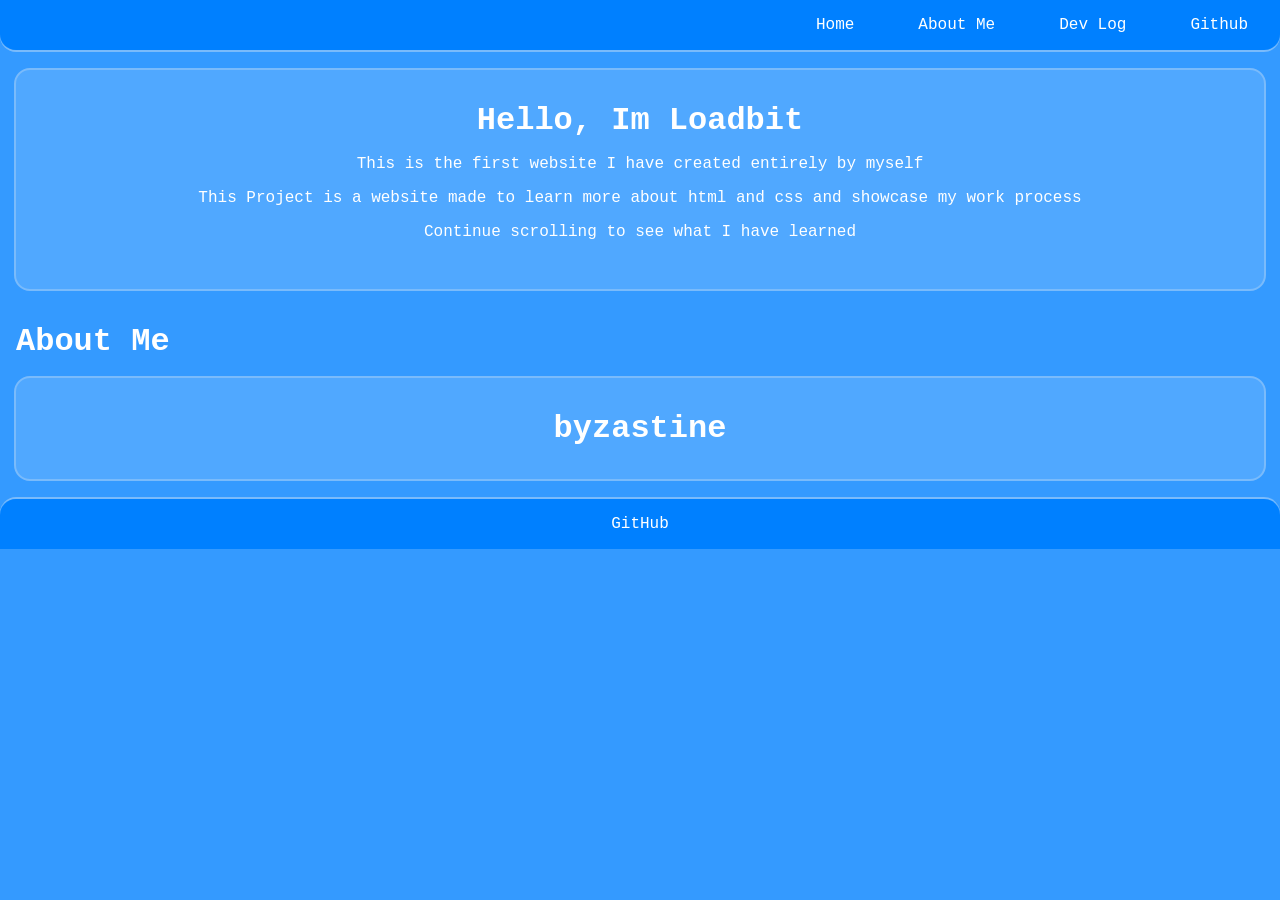
==== aboutme.html @ 250721a4 "Added More Basic Information" ====
<!DOCTYPE html>
<html lang="en">
<head>
    <meta charset="UTF-8">
    <meta name="viewport" content="width=device-width, initial-scale=1.0">
    <title>Loadbit</title>
    <link rel="stylesheet" href="style.css">
</head>

<body>
    <div class="body1">

        <main class="main1">
            <ul class="ul1">
                <li><a class="a1" href="index.html">Home</a></li>
                <li><a class="a1" href="aboutme.html">About Me</a></li>
                <li><a class="a1" href="devlog.html">Dev Log</a></li>
                <li><a class="a1" href="https://github.com/Loadbit6" target="_blank">Github</a></li>
            </ul>
        </main>

        <body> 
            <div class="body2">

                <main class="main2">
                    <h1>Hello, Im Loadbit</h1>
                    <p>This is the first website I have created entirely by myself</p>
                    <p>This Project is a website made to learn more about html and css and showcase my work process</p>
                    <p>Continue scrolling to see what I have learned</p>
                </main>

            </div>
        </body>
        <h2>About Me</h2>
        <body> 

            <div class="body3">
                
                <main class="main4">
                    <h1>byzastine</h1>
                </main>
            </div>
        </body>

        <main class="main3">
            <ul class="ul3">
                <li><a class="a3" href="https://github.com/Loadbit6" target="_blank">GitHub</a></li>
            </ul>
        </main>

    </div>
</body>
</html>
---- style.css ----
:root {
    --color1: #349aff;
    --color2: #50a8ff;
    --color3: #0080ff;
    --color4: #0066cc;
    --border: 2px solid #7abbfb;
    --radius: 16px;
    scrollbar-width: none;
}

body {
    margin: 0;
    padding: 0;
    background: var(--color1);
}

.body1 {
    margin: 0;
    padding: 0;
    display: grid;
    font-family: 'Courier New', monospace;
    background: var(--color1);
    color: #ffffff;
}

.body2 {
    margin: 0; 
    padding-top: 1rem;
    padding-bottom: 1rem;
    padding-left: 1rem;
    padding-right: 1rem;
    display: grid;
    place-items: center;
    font-family: 'Courier New', monospace;
    background: var(--color1);
    color: #ffffff;
}

.body3 {
    margin: 0; 
    padding-top: 1rem;
    padding-bottom: 1rem;
    padding-left: 1rem;
    padding-right: 1rem;
    display: grid;
    place-items: center;
    font-family: 'Courier New', monospace;
    background: var(--color1);
    color: #ffffff;
}

.body4 {
    margin: 0; 
    padding-top: 0rem;
    padding-bottom: 1rem;
    padding-left: 1rem;
    padding-right: 1rem;
    display: grid;
    place-items: center;
    font-family: 'Courier New', monospace;
    background: var(--color1);
    color: #ffffff;
}

.main1 {
    padding: 0;
    background: var(--color2);
    border-bottom: var(--border);
    border-top-left-radius: 0;
    border-top-right-radius: 0;
    border-bottom-right-radius: var(--radius);
    border-bottom-left-radius: var(--radius);
}

.main2 {
    text-align: center;
    padding-left: 5rem;
    padding-right: 5rem;
    padding-top: 2rem;
    padding-bottom: 2rem;
    background: var(--color2);
    border: var(--border);
    border-radius: var(--radius);
    width: calc(100% - 10rem);
}

.main3 {
    padding: 0;
    background: var(--color2);
    border-top: var(--border);
    border-top-left-radius: var(--radius);
    border-top-right-radius: var(--radius);
    border-bottom-right-radius: 0;
    border-bottom-left-radius: 0;
    text-align: center;
}

.main4 {
    text-align: center;
    padding-left: 5rem;
    padding-right: 5rem;
    padding-top: 2rem;
    padding-bottom: 2rem;
    background: var(--color2);
    border: var(--border);
    border-radius: var(--radius);
    width: calc(100% - 10rem);
}

h1 {
    justify-content: center;
    text-align: center;
    font-size: 2rem;
    margin: 0;
}

h2{
    justify-content: center;
    text-align: left;
    font-size: 2rem;
    margin: 0;
    padding-top: 1rem;
    padding-left: 1rem;
    padding-right: 1rem;
}
  
.ul1 {
    list-style: none;
    padding: 0;
    margin: 0;
    background: var(--color3);
    display: flex;
    justify-content: right;
    border-top-left-radius: 0;
    border-top-right-radius: 0;
    border-bottom-right-radius: var(--radius);
    border-bottom-left-radius: var(--radius);
}

.ul1 li .a1 {
    display:block;
    color: white;
    padding: 1rem 2rem;
    text-decoration: none;
}

.ul1 li .a1:hover {
    background: var(--color4);
    border-radius: var(--radius);
}
.ul3 {
    list-style: none;
    padding: 0;
    margin: 0;
    background: var(--color3);
    display: flex;
    justify-content: center;
    border-top-left-radius: var(--radius);
    border-top-right-radius: var(--radius);
    border-bottom-right-radius: 0;
    border-bottom-left-radius: 0;
    text-align: center;
}

.ul3 li .a3 {
    display:block;
    color: white;
    padding: 1rem 2rem;
    text-decoration: none;
    text-align: center;
}

.ul4 {
    list-style: disc;
    list-style-position: inside;
}
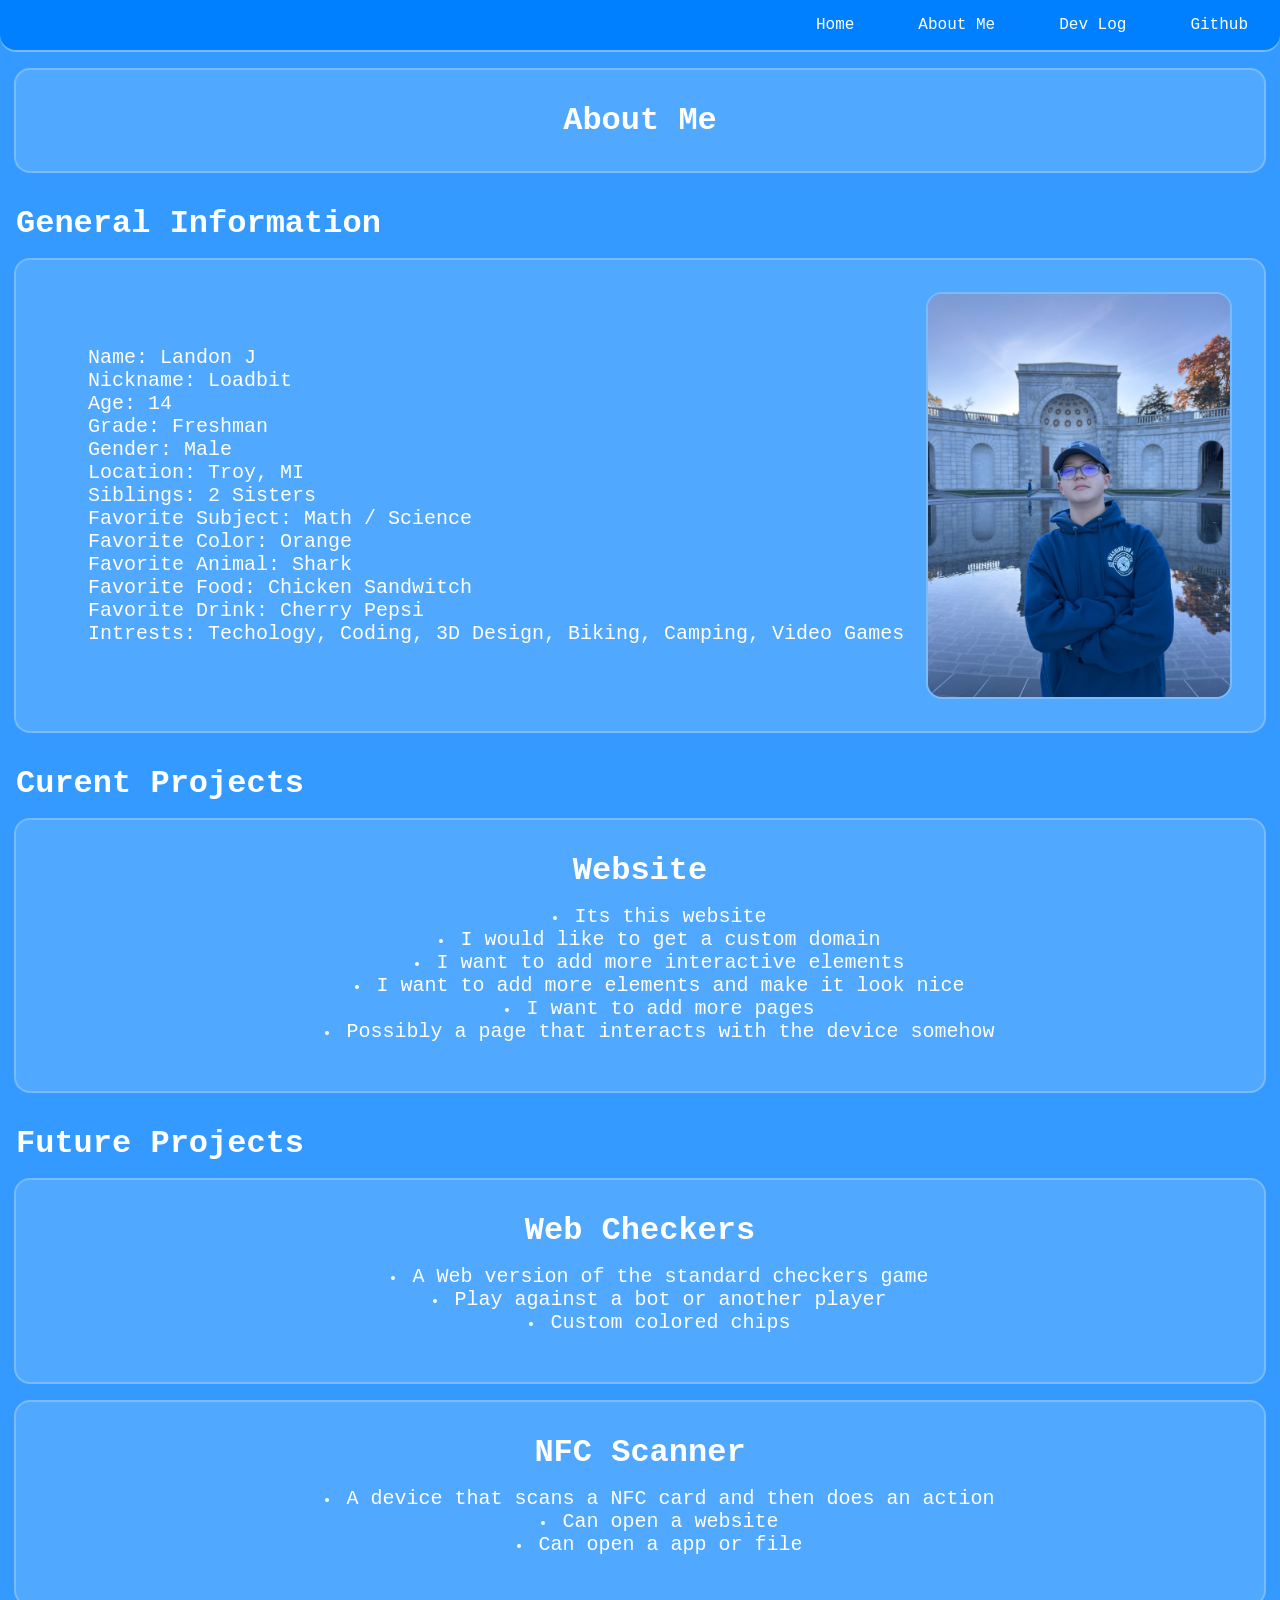
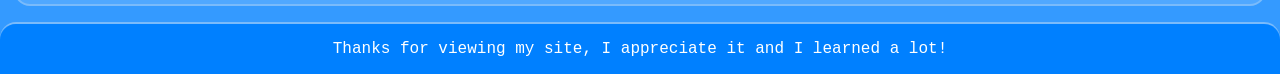
==== commit 56f53ab4: "Completed About Me Page" ====
--- a/aboutme.html
+++ b/aboutme.html
@@ -3,7 +3,7 @@
 <head>
     <meta charset="UTF-8">
     <meta name="viewport" content="width=device-width, initial-scale=1.0">
-    <title>Loadbit</title>
+    <title>Loadbit - About me</title>
     <link rel="stylesheet" href="style.css">
 </head>
 
@@ -23,31 +23,95 @@
             <div class="body2">
 
                 <main class="main2">
-                    <h1>Hello, Im Loadbit</h1>
-                    <p>This is the first website I have created entirely by myself</p>
-                    <p>This Project is a website made to learn more about html and css and showcase my work process</p>
-                    <p>Continue scrolling to see what I have learned</p>
+                    <h1>About Me</h1>
                 </main>
 
             </div>
         </body>
-        <h2>About Me</h2>
+        <h2>General Information</h2>
         <body> 
+            <div class="body3">
+                
+                <main class="main5">
+                    <ul class="ul5">
+                        <li><a class="a5">Name: Landon J</a></li>
+                        <li><a class="a5">Nickname: Loadbit</a></li>
+                        <li><a class="a5">Age: 14</a></li>
+                        <li><a class="a5">Grade: Freshman</a></li>
+                        <li><a class="a5">Gender: Male</a></li>
+                        <li><a class="a5">Location: Troy, MI</a></li>
+                        <li><a class="a5">Siblings: 2 Sisters</a></li>
+                        <li><a class="a5">Favorite Subject: Math / Science</a></li>
+                        <li><a class="a5">Favorite Color: Orange</a></li>
+                        <li><a class="a5">Favorite Animal: Shark</a></li>
+                        <li><a class="a5">Favorite Food: Chicken Sandwitch</a></li>
+                        <li><a class="a5">Favorite Drink: Cherry Pepsi</a></li>
+                        <li><a class="a5">Intrests: Techology, Coding, 3D Design, Biking, Camping, Video Games</a></li>
+                    </ul>
+                    <img src="Images/IMG_3159.png" alt="A picture of me" width="302" height="403">
+                </main>
 
+            </div>
+        </body>
+        <h2>Curent Projects</h2>
+        <body> 
             <div class="body3">
                 
                 <main class="main4">
-                    <h1>byzastine</h1>
+                    <h1>Website</h1>
+
+                    <ul class="ul4">
+                        <li><a class="a5">Its this website</a></li>
+                        <li><a class="a5">I would like to get a custom domain</a></li>
+                        <li><a class="a5">I want to add more interactive elements</a></li>
+                        <li><a class="a5">I want to add more elements and make it look nice</a></li>
+                        <li><a class="a5">I want to add more pages</a></li>
+                        <li><a class="a5">Possibly a page that interacts with the device somehow</a></li>
+
+                    </ul>
                 </main>
+
+            </div>
+        </body>
+        <h2>Future Projects</h2>
+        <body> 
+            <div class="body3">
+                
+                <main class="main4">
+                    <h1>Web Checkers</h1>
+
+                    <ul class="ul4">
+                        <li><a class="a5">A Web version of the standard checkers game</a></li>
+                        <li><a class="a5">Play against a bot or another player</a></li>
+                        <li><a class="a5">Custom colored chips</a></li>
+                    </ul>
+                </main>
+
+            </div>
+        </body>
+
+        <body> 
+            <div class="body4">
+                
+                <main class="main4">
+                    <h1>NFC Scanner</h1>
+
+                    <ul class="ul4">
+                        <li><a class="a5">A device that scans a NFC card and then does an action</a></li>
+                        <li><a class="a5">Can open a website</a></li>
+                        <li><a class="a5">Can open a app or file</a></li>
+                    </ul>
+                </main>
+
             </div>
         </body>
 
         <main class="main3">
             <ul class="ul3">
-                <li><a class="a3" href="https://github.com/Loadbit6" target="_blank">GitHub</a></li>
+                <li><a class="a3">Thanks for viewing my site, I appreciate it and I learned a lot!</a></li>
             </ul>
         </main>
 
     </div>
 </body>
-</html>                     +</html>
--- a/style.css
+++ b/style.css
@@ -107,6 +107,22 @@
     width: calc(100% - 10rem);
 }
 
+.main5 {
+    text-align: left;
+    padding-left: 2rem;
+    padding-right: 2rem;
+    padding-top: 2rem;
+    padding-bottom: 2rem;
+    background: var(--color2);
+    border: var(--border);
+    border-radius: var(--radius);
+    width: calc(100% - 4rem);
+    display:flex;
+    justify-content: space-between;
+    align-items: center;
+    
+}
+
 h1 {
     justify-content: center;
     text-align: center;
@@ -151,7 +167,7 @@
 .ul3 {
     list-style: none;
     padding: 0;
-    margin: 0;
+    margin: 0; 
     background: var(--color3);
     display: flex;
     justify-content: center;
@@ -175,3 +191,15 @@
     list-style-position: inside;
 }
 
+.ul5 {
+    list-style: none;
+}
+
+.a5 {
+    font-size: 1.25rem;
+}
+
+img {
+    border: var(--border);
+    border-radius: var(--radius);
+}
